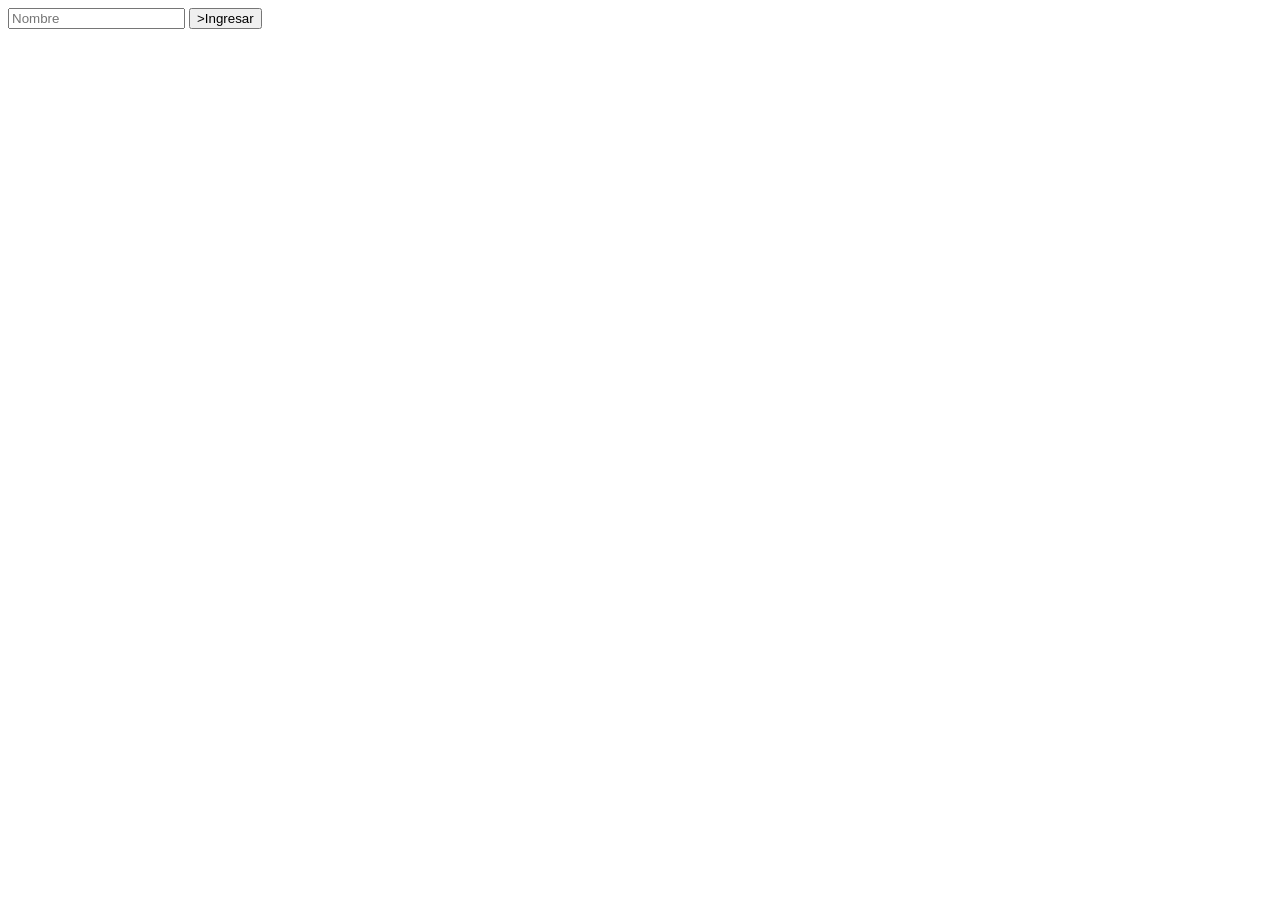
==== login.html @ 800b48a2 "Agregando el login" ====
<!DOCTYPE html>
<html lang="en">
    <head>
        <meta charset="UTF-8">
        <meta http-equiv="X-UA-Compatible" content="IE=edge">
        <meta name="viewport" content="width=device-width, initial-scale=1.0">
        <title>Login</title>
    </head>
    <body>
        <input type="text" id ="usuario" placeholder="Nombre"></input>
        <button onclick="ingresar()" type="input" id ="ingresar">>Ingresar</button>

        <script src="js/login.js"></script>
    </body>
</html>
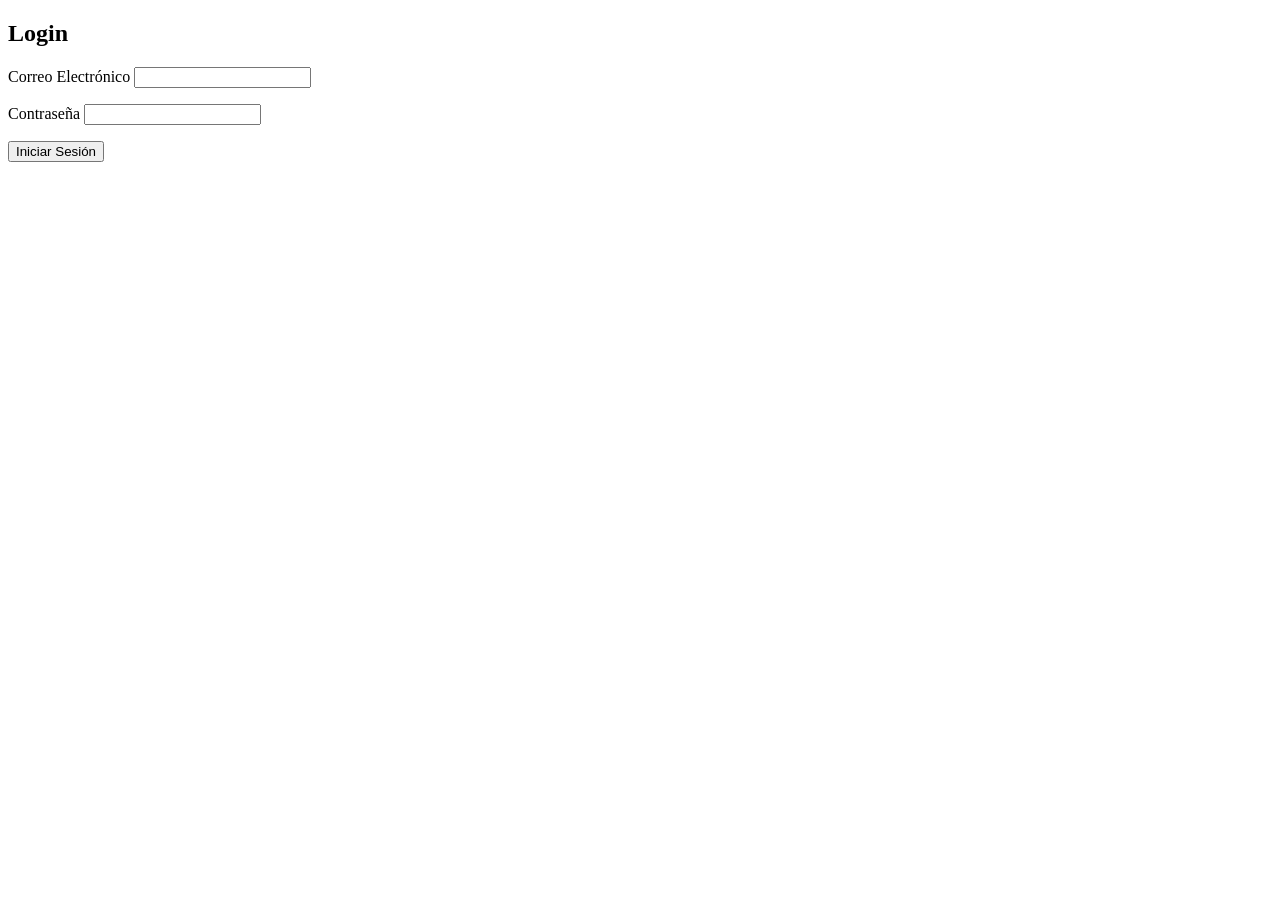
==== commit e9ef7422: "Login.html y login.js" ====
--- a/login.html
+++ b/login.html
@@ -7,8 +7,16 @@
         <title>Login</title>
     </head>
     <body>
-        <input type="text" id ="usuario" placeholder="Nombre"></input>
-        <button onclick="ingresar()" type="input" id ="ingresar">>Ingresar</button>
+        <div class="seccion">
+            <h2>Login</h2>
+            <label for="correo">Correo Electrónico</label>
+            <input type="email" id="correo">
+            <p id="mensajeCorreo"></p>
+            <label for="password">Contraseña</label>
+            <input type="password" id="password">
+            <p id="mensajePassword"></p>
+            <button onclick="iniciarSesion()">Iniciar Sesión</button>
+        </div>
 
         <script src="js/login.js"></script>
     </body>
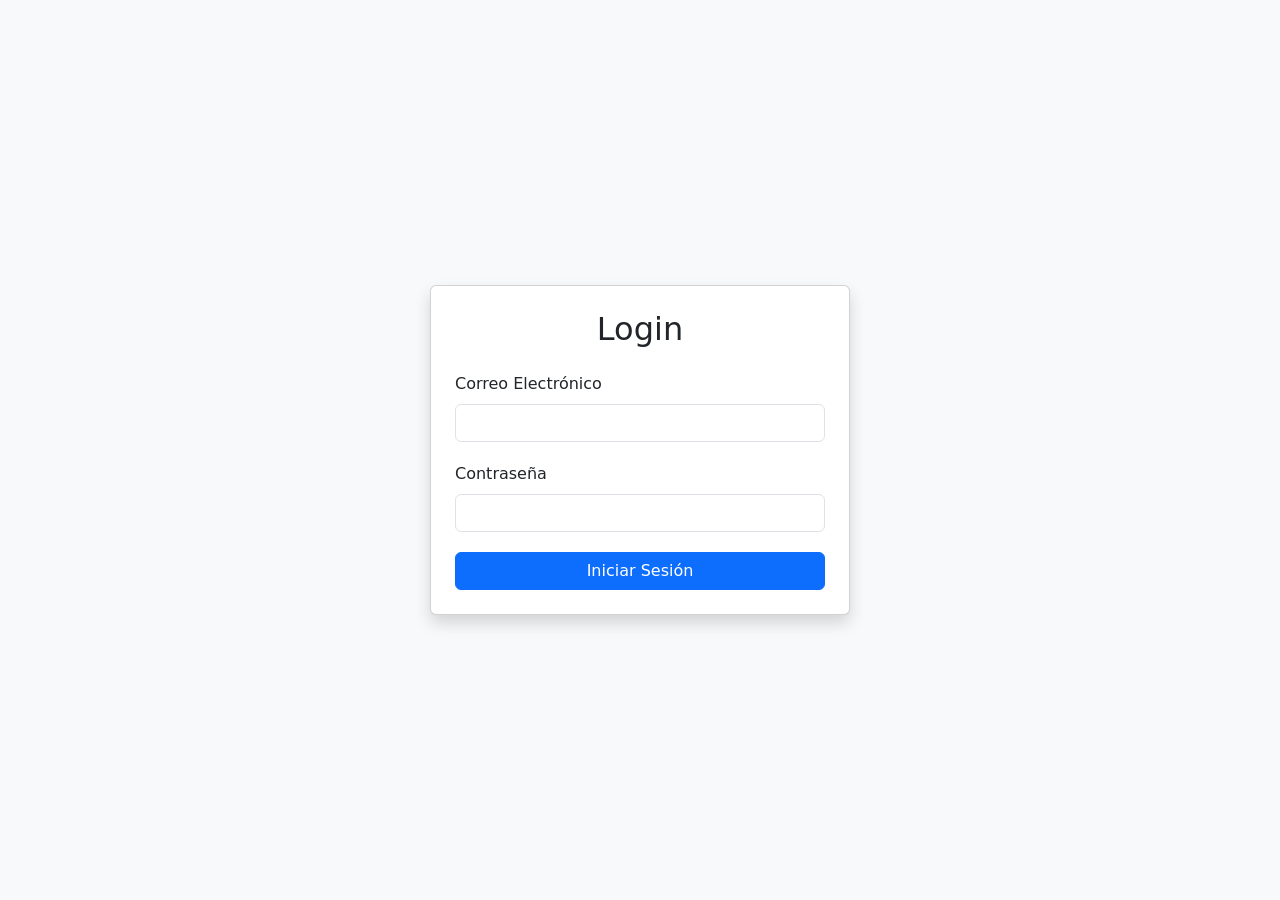
==== commit 9c5075ee: "Integración de Bootstrap en login.html" ====
--- a/login.html
+++ b/login.html
@@ -4,20 +4,29 @@
         <meta charset="UTF-8">
         <meta http-equiv="X-UA-Compatible" content="IE=edge">
         <meta name="viewport" content="width=device-width, initial-scale=1.0">
+        <link href="https://cdn.jsdelivr.net/npm/bootstrap@5.3.0/dist/css/bootstrap.min.css" rel="stylesheet">
         <title>Login</title>
     </head>
-    <body>
-        <div class="seccion">
-            <h2>Login</h2>
-            <label for="correo">Correo Electrónico</label>
-            <input type="email" id="correo">
-            <p id="mensajeCorreo"></p>
-            <label for="password">Contraseña</label>
-            <input type="password" id="password">
-            <p id="mensajePassword"></p>
-            <button onclick="iniciarSesion()">Iniciar Sesión</button>
+    <body class="bg-light">
+        <div class="container vh-100 d-flex justify-content-center align-items-center">
+            <div class="card shadow p-4" style="max-width: 420px; width: 100%;">
+                <h2 class="text-center mb-4">Login</h2>
+                <div class="mb-3">
+                    <label for="correo" class="form-label">Correo Electrónico</label>
+                    <input type="email" id="correo" class="form-control">
+                    <div id="mensajeCorreo" class="form-text text-danger"></div>
+                </div>
+
+                <div class="mb-3">
+                    <label for="password" class="form-label">Contraseña</label>
+                    <input type="password" id="password" class="form-control">
+                    <div id="mensajePassword" class="form-text text-danger"></div>
+                </div>
+                <button id="btnLogin" class="btn btn-primary w-100">Iniciar Sesión</button>
+            </div>
         </div>
 
-        <script src="js/login.js"></script>
+        <script src="https://cdn.jsdelivr.net/npm/bootstrap@5.3.0/dist/js/bootstrap.bundle.min.js"></script>
+        <script type="module" src="js/login.js"></script>
     </body>
 </html>
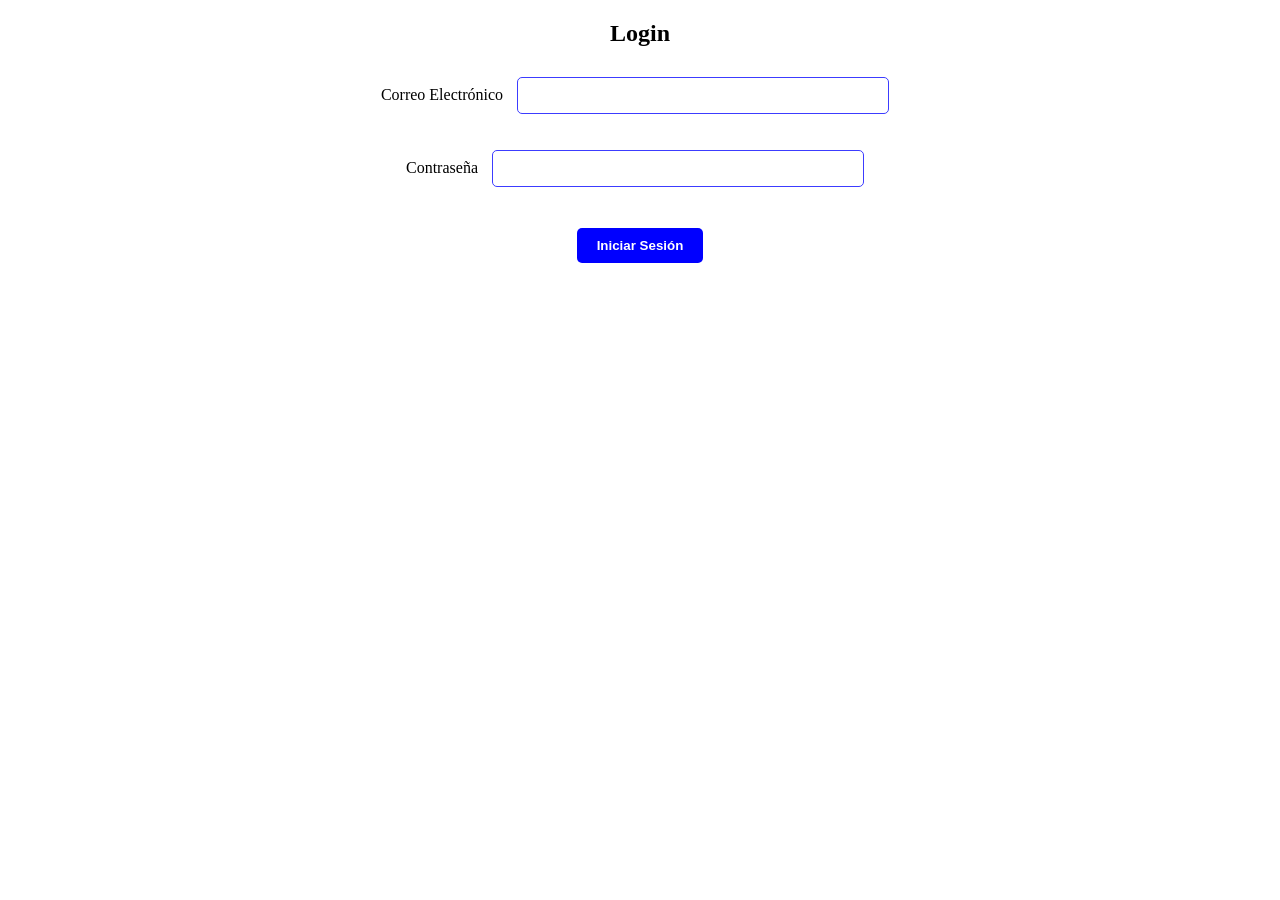
==== commit 6879b5ee: "Estudiantes agregado" ====
--- a/login.html
+++ b/login.html
@@ -4,29 +4,21 @@
         <meta charset="UTF-8">
         <meta http-equiv="X-UA-Compatible" content="IE=edge">
         <meta name="viewport" content="width=device-width, initial-scale=1.0">
-        <link href="https://cdn.jsdelivr.net/npm/bootstrap@5.3.0/dist/css/bootstrap.min.css" rel="stylesheet">
+        <link rel="stylesheet" href="css/styles.css">
         <title>Login</title>
     </head>
-    <body class="bg-light">
-        <div class="container vh-100 d-flex justify-content-center align-items-center">
-            <div class="card shadow p-4" style="max-width: 420px; width: 100%;">
-                <h2 class="text-center mb-4">Login</h2>
-                <div class="mb-3">
-                    <label for="correo" class="form-label">Correo Electrónico</label>
-                    <input type="email" id="correo" class="form-control">
-                    <div id="mensajeCorreo" class="form-text text-danger"></div>
-                </div>
-
-                <div class="mb-3">
-                    <label for="password" class="form-label">Contraseña</label>
-                    <input type="password" id="password" class="form-control">
-                    <div id="mensajePassword" class="form-text text-danger"></div>
-                </div>
-                <button id="btnLogin" class="btn btn-primary w-100">Iniciar Sesión</button>
-            </div>
+    <body>
+        <div class="seccion">
+            <h2>Login</h2>
+            <label for="correo">Correo Electrónico</label>
+            <input type="email" id="correo">
+            <p id="mensajeCorreo"></p>
+            <label for="password">Contraseña</label>
+            <input type="password" id="password">
+            <p id="mensajePassword"></p>
+            <button id="btnLogin"">Iniciar Sesión</button>
         </div>
 
-        <script src="https://cdn.jsdelivr.net/npm/bootstrap@5.3.0/dist/js/bootstrap.bundle.min.js"></script>
         <script type="module" src="js/login.js"></script>
     </body>
 </html>
--- a/css/styles.css
+++ b/css/styles.css
@@ -0,0 +1,59 @@
+body{
+    background-color: rgb(255, 255, 255);
+    text-align: center;
+}
+h1{
+    font-family: Arial, Helvetica, sans-serif;
+    background-color: rgb(60, 60, 255);
+    color: rgb(255, 255, 255);
+    padding: 10px;
+    border-radius: 10px;
+}
+
+input{
+    padding: 10px;
+    border-radius: 5px;
+    border: 1px solid rgb(60, 60, 255);
+    margin: 10px;
+    width: 350px;
+}
+
+.respuesta{
+    width: 500px;
+}
+
+table {
+    width: 80%;
+    border-collapse: collapse;
+    margin: auto;
+    font-family: sans-serif;
+    min-width: 400px;
+    box-shadow: 0 0 20px rgba(0, 0, 0, 0.15);
+}
+
+th, td {
+    padding: 12px 15px;
+    border-bottom: 1px solid #dddddd;
+    text-align: left;
+}
+
+th {
+    background-color: purple;
+    color: #ffffff;
+    text-align: left;
+}
+
+button{
+    background-color: blue;
+    color: white;
+    border: none;
+    padding: 10px 20px;
+    border-radius: 5px;
+    cursor: pointer;
+    font-weight: bold;
+    margin-top: 15px;
+}
+
+button:hover {
+    background-color: darkblue;
+}
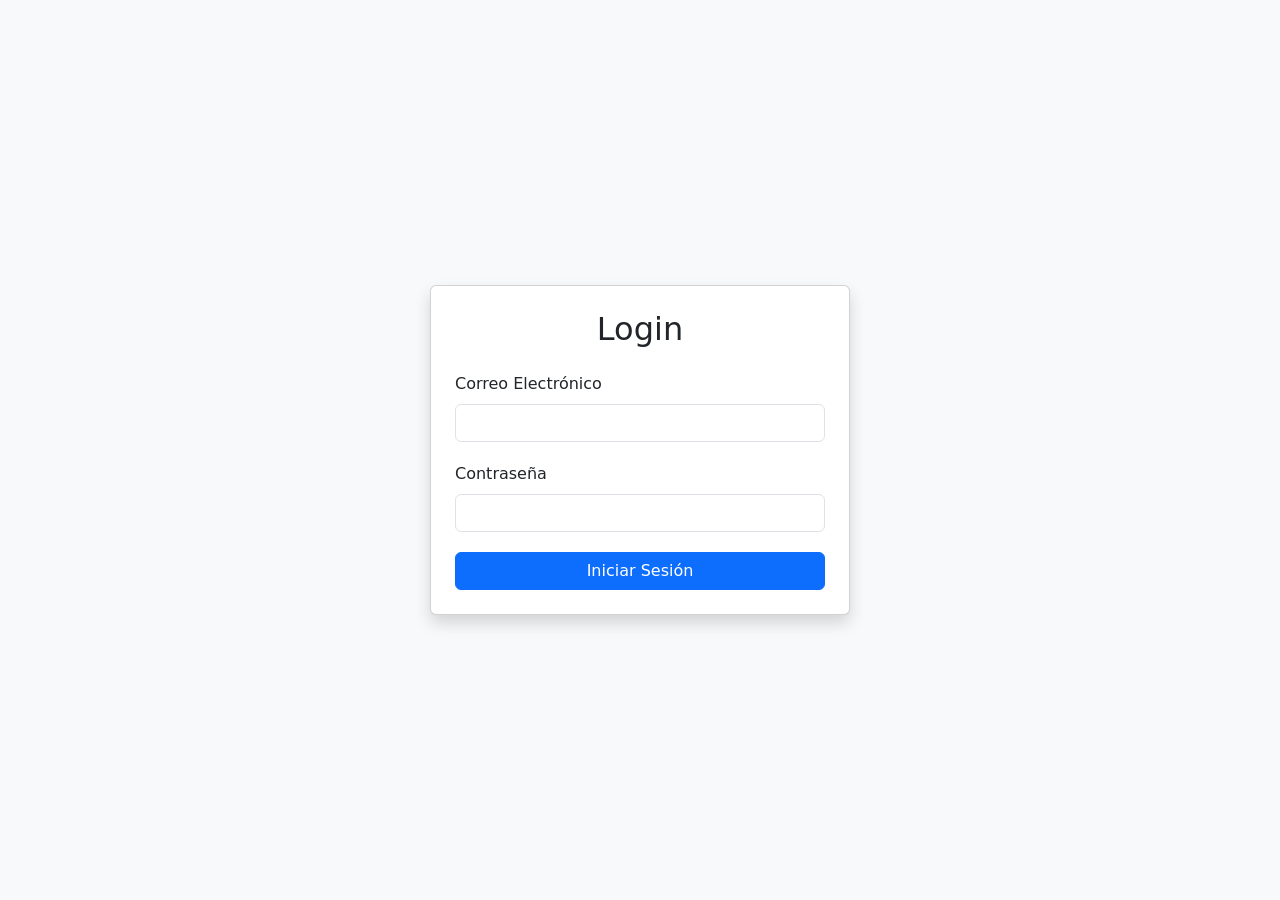
==== commit af6a1d07: "Estudiantes agregado" ====
--- a/login.html
+++ b/login.html
@@ -4,21 +4,29 @@
         <meta charset="UTF-8">
         <meta http-equiv="X-UA-Compatible" content="IE=edge">
         <meta name="viewport" content="width=device-width, initial-scale=1.0">
-        <link rel="stylesheet" href="css/styles.css">
+        <link href="https://cdn.jsdelivr.net/npm/bootstrap@5.3.0/dist/css/bootstrap.min.css" rel="stylesheet">
         <title>Login</title>
     </head>
-    <body>
-        <div class="seccion">
-            <h2>Login</h2>
-            <label for="correo">Correo Electrónico</label>
-            <input type="email" id="correo">
-            <p id="mensajeCorreo"></p>
-            <label for="password">Contraseña</label>
-            <input type="password" id="password">
-            <p id="mensajePassword"></p>
-            <button id="btnLogin"">Iniciar Sesión</button>
+    <body class="bg-light">
+        <div class="container vh-100 d-flex justify-content-center align-items-center">
+            <div class="card shadow p-4" style="max-width: 420px; width: 100%;">
+                <h2 class="text-center mb-4">Login</h2>
+                <div class="mb-3">
+                    <label for="correo" class="form-label">Correo Electrónico</label>
+                    <input type="email" id="correo" class="form-control">
+                    <div id="mensajeCorreo" class="form-text text-danger"></div>
+                </div>
+
+                <div class="mb-3">
+                    <label for="password" class="form-label">Contraseña</label>
+                    <input type="password" id="password" class="form-control">
+                    <div id="mensajePassword" class="form-text text-danger"></div>
+                </div>
+                <button id="btnLogin" class="btn btn-primary w-100">Iniciar Sesión</button>
+            </div>
         </div>
 
+        <script src="https://cdn.jsdelivr.net/npm/bootstrap@5.3.0/dist/js/bootstrap.bundle.min.js"></script>
         <script type="module" src="js/login.js"></script>
     </body>
 </html>
